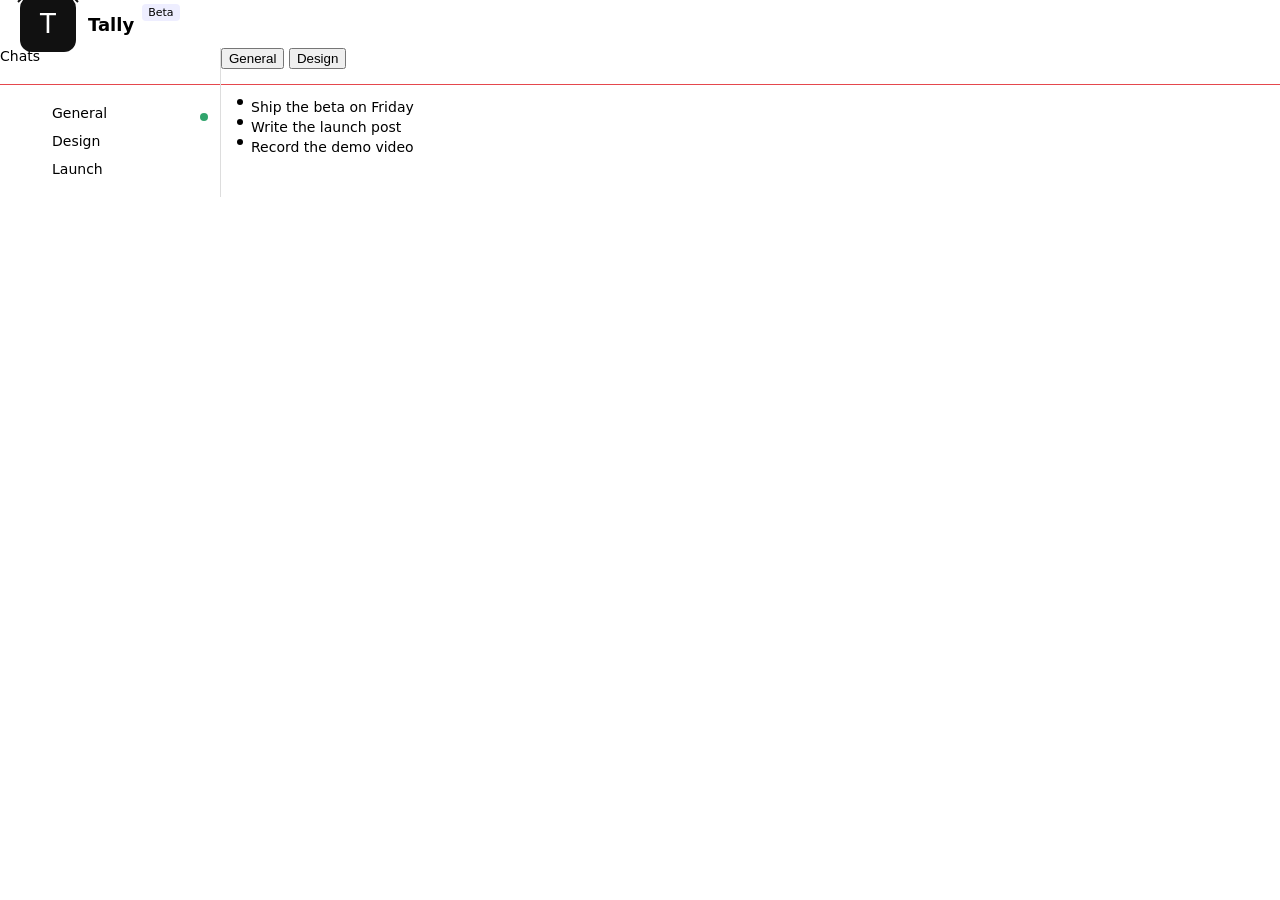
==== web/index.html @ 463aff46 "Tally: the fixture app of the Slack replay evals" ====
<!doctype html>
<html lang="en">
  <head>
    <meta charset="utf-8" />
    <title>Tally</title>
    <link rel="stylesheet" href="styles/base.css" />
    <link rel="stylesheet" href="styles/header.css" />
    <link rel="stylesheet" href="styles/sidebar.css" />
    <link rel="stylesheet" href="styles/conversation.css" />
    <link rel="stylesheet" href="styles/density.css" />
  </head>
  <body class="density-regular">
    <header class="app-header">
      <img class="app-logo" src="../assets/logo.svg" alt="" />
      <h1 class="app-title">Tally</h1>
      <span class="header-badge">Beta</span>
    </header>
    <div class="app-body">
      <nav class="sidebar">
        <div class="sidebar-header">Chats</div>
        <ul class="sidebar-list">
          <li class="sidebar-item">
            General
            <span class="sidebar-live-indicator" title="Live"></span>
          </li>
          <li class="sidebar-item">Design</li>
          <li class="sidebar-item">Launch</li>
        </ul>
      </nav>
      <main class="main">
        <div class="tab-strip">
          <button class="tab tab--active">General</button>
          <button class="tab">Design</button>
        </div>
        <ul class="cv-list">
          <li class="cv-li"><span class="cv-li__bullet"></span><span class="cv-li__text">Ship the beta on Friday</span></li>
          <li class="cv-li"><span class="cv-li__bullet"></span><span class="cv-li__text">Write the launch post</span></li>
          <li class="cv-li"><span class="cv-li__bullet"></span><span class="cv-li__text">Record the demo video</span></li>
        </ul>
      </main>
    </div>
    <script type="module" src="src/settings.js"></script>
    <script type="module" src="src/update.js"></script>
  </body>
</html>
---- web/styles/base.css ----
:root {
  --chat-font-size: 14px;
  --line: #e5484d;
}
body {
  margin: 0;
  font-family: system-ui, sans-serif;
  font-size: var(--chat-font-size);
}
.app-body {
  display: flex;
}
.main {
  flex: 1;
}
---- web/styles/header.css ----
.app-header {
  display: flex;
  align-items: center;
  height: 48px;
  padding: 0 16px;
  gap: 8px;
}
.app-title {
  font-size: 18px;
  margin: 0;
}
/* The badge next to the title. */
.header-badge {
  align-self: flex-start;
  margin-top: 4px;
  padding: 2px 6px;
  border-radius: 4px;
  background: #eef;
  font-size: 11px;
}
---- web/styles/sidebar.css ----
.sidebar {
  width: 220px;
  border-right: 1px solid #ddd;
}
.sidebar-item {
  position: relative;
  padding: 6px 12px;
  list-style: none;
}
/* A pulsing dot on a chat that is live. */
.sidebar-live-indicator {
  position: absolute;
  right: 12px;
  top: 50%;
  width: 8px;
  height: 8px;
  border-radius: 50%;
  background: #30a46c;
  animation: pulse 1.2s infinite;
}
@keyframes pulse {
  50% {
    opacity: 0.3;
  }
}
---- web/styles/conversation.css ----
.cv-list {
  margin: 0;
  padding: 12px 16px;
}
.cv-li {
  display: flex;
  align-items: flex-start;
  gap: 8px;
  list-style: none;
  line-height: 20px;
}
/* The bullet of each line. */
.cv-li__bullet {
  flex: none;
  width: 6px;
  height: 6px;
  margin-top: 2px;
  border-radius: 50%;
  background: currentColor;
}
---- web/styles/density.css ----
/*
 * Density: how tight the chrome is. The sidebar header's bottom border (red) and the tab strip's bottom border (red)
 * should form one straight line at every density.
 */
.sidebar-header {
  height: var(--sidebar-header-height);
  border-bottom: 1px solid var(--line);
}
.tab-strip {
  height: var(--tab-strip-height);
  border-bottom: 1px solid var(--line);
}
.density-compact {
  --sidebar-header-height: 28px;
  --tab-strip-height: 30px;
}
.density-regular {
  --sidebar-header-height: 36px;
  --tab-strip-height: 36px;
}
.density-roomy {
  --sidebar-header-height: 44px;
  --tab-strip-height: 47px;
}
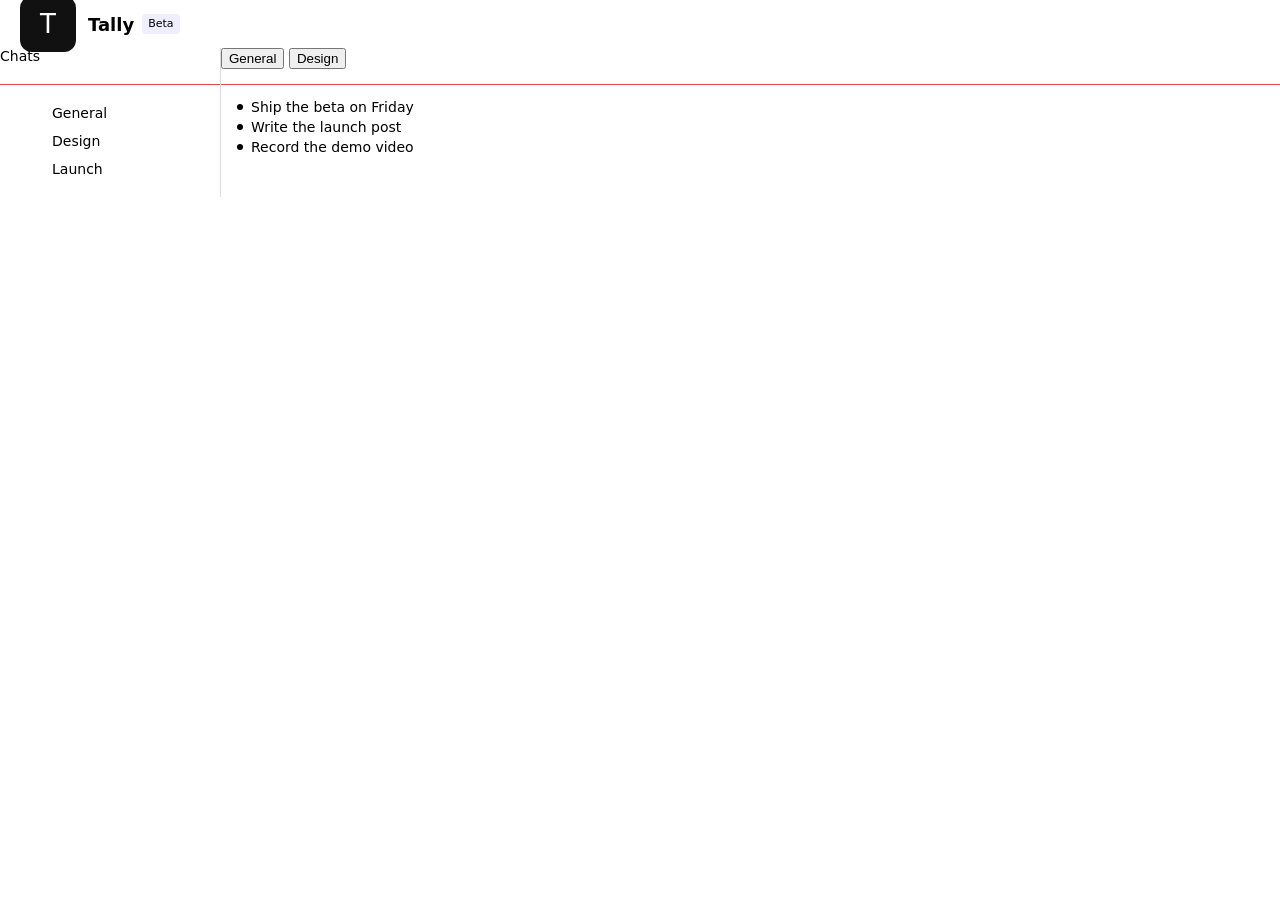
==== commit 32750e1b: "Remove pulsing live dot from sidebar Co-authored-by: recursive agent slack-dn2zpxtv7b-1795382636-545" ====
--- a/web/index.html
+++ b/web/index.html
@@ -21,7 +21,6 @@
         <ul class="sidebar-list">
           <li class="sidebar-item">
             General
-            <span class="sidebar-live-indicator" title="Live"></span>
           </li>
           <li class="sidebar-item">Design</li>
           <li class="sidebar-item">Launch</li>
--- a/web/styles/header.css
+++ b/web/styles/header.css
@@ -11,10 +11,9 @@
 }
 /* The badge next to the title. */
 .header-badge {
-  align-self: flex-start;
-  margin-top: 4px;
   padding: 2px 6px;
   border-radius: 4px;
   background: #eef;
   font-size: 11px;
+  line-height: 1.4;
 }
--- a/web/styles/sidebar.css
+++ b/web/styles/sidebar.css
@@ -7,19 +7,3 @@
   padding: 6px 12px;
   list-style: none;
 }
-/* A pulsing dot on a chat that is live. */
-.sidebar-live-indicator {
-  position: absolute;
-  right: 12px;
-  top: 50%;
-  width: 8px;
-  height: 8px;
-  border-radius: 50%;
-  background: #30a46c;
-  animation: pulse 1.2s infinite;
-}
-@keyframes pulse {
-  50% {
-    opacity: 0.3;
-  }
-}
--- a/web/styles/conversation.css
+++ b/web/styles/conversation.css
@@ -14,7 +14,7 @@
   flex: none;
   width: 6px;
   height: 6px;
-  margin-top: 2px;
+  margin-top: 7px; /* (20px line-height - 6px) / 2: centered on the first line */
   border-radius: 50%;
   background: currentColor;
 }
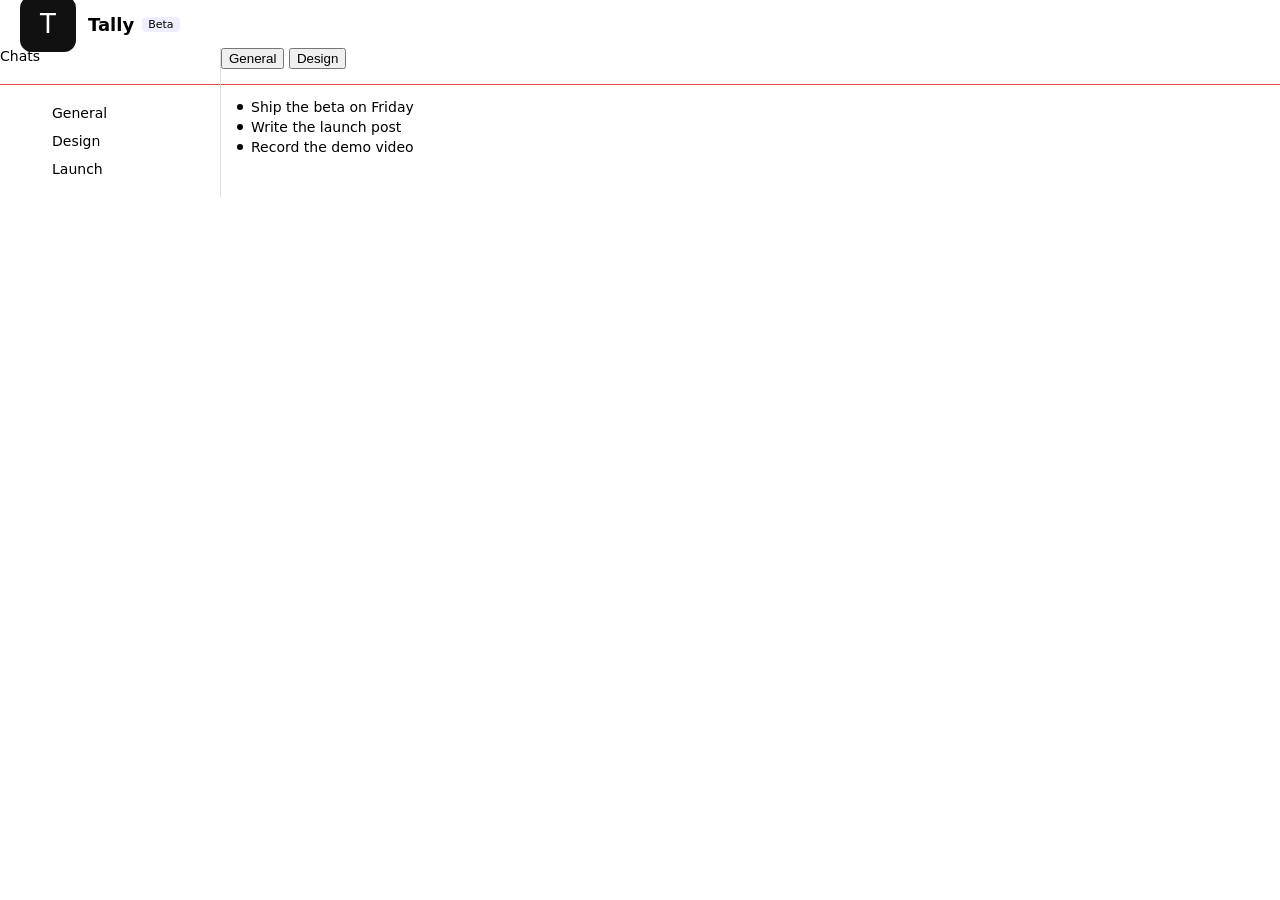
==== commit 1211f7b9: "Remove pulsing live dot from sidebar Co-authored-by: recursive agent slack-dk81x7ee5r-1795399309-739" ====
--- a/web/index.html
+++ b/web/index.html
@@ -19,9 +19,7 @@
       <nav class="sidebar">
         <div class="sidebar-header">Chats</div>
         <ul class="sidebar-list">
-          <li class="sidebar-item">
-            General
-          </li>
+          <li class="sidebar-item">General</li>
           <li class="sidebar-item">Design</li>
           <li class="sidebar-item">Launch</li>
         </ul>
--- a/web/styles/header.css
+++ b/web/styles/header.css
@@ -11,9 +11,9 @@
 }
 /* The badge next to the title. */
 .header-badge {
+  line-height: 1;
   padding: 2px 6px;
   border-radius: 4px;
   background: #eef;
   font-size: 11px;
-  line-height: 1.4;
 }
--- a/web/styles/density.css
+++ b/web/styles/density.css
@@ -1,24 +1,22 @@
 /*
  * Density: how tight the chrome is. The sidebar header's bottom border (red) and the tab strip's bottom border (red)
  * should form one straight line at every density.
+ * Both use --sidebar-header-height so the two lines always align.
  */
 .sidebar-header {
   height: var(--sidebar-header-height);
   border-bottom: 1px solid var(--line);
 }
 .tab-strip {
-  height: var(--tab-strip-height);
+  height: var(--sidebar-header-height);
   border-bottom: 1px solid var(--line);
 }
 .density-compact {
   --sidebar-header-height: 28px;
-  --tab-strip-height: 30px;
 }
 .density-regular {
   --sidebar-header-height: 36px;
-  --tab-strip-height: 36px;
 }
 .density-roomy {
   --sidebar-header-height: 44px;
-  --tab-strip-height: 47px;
 }
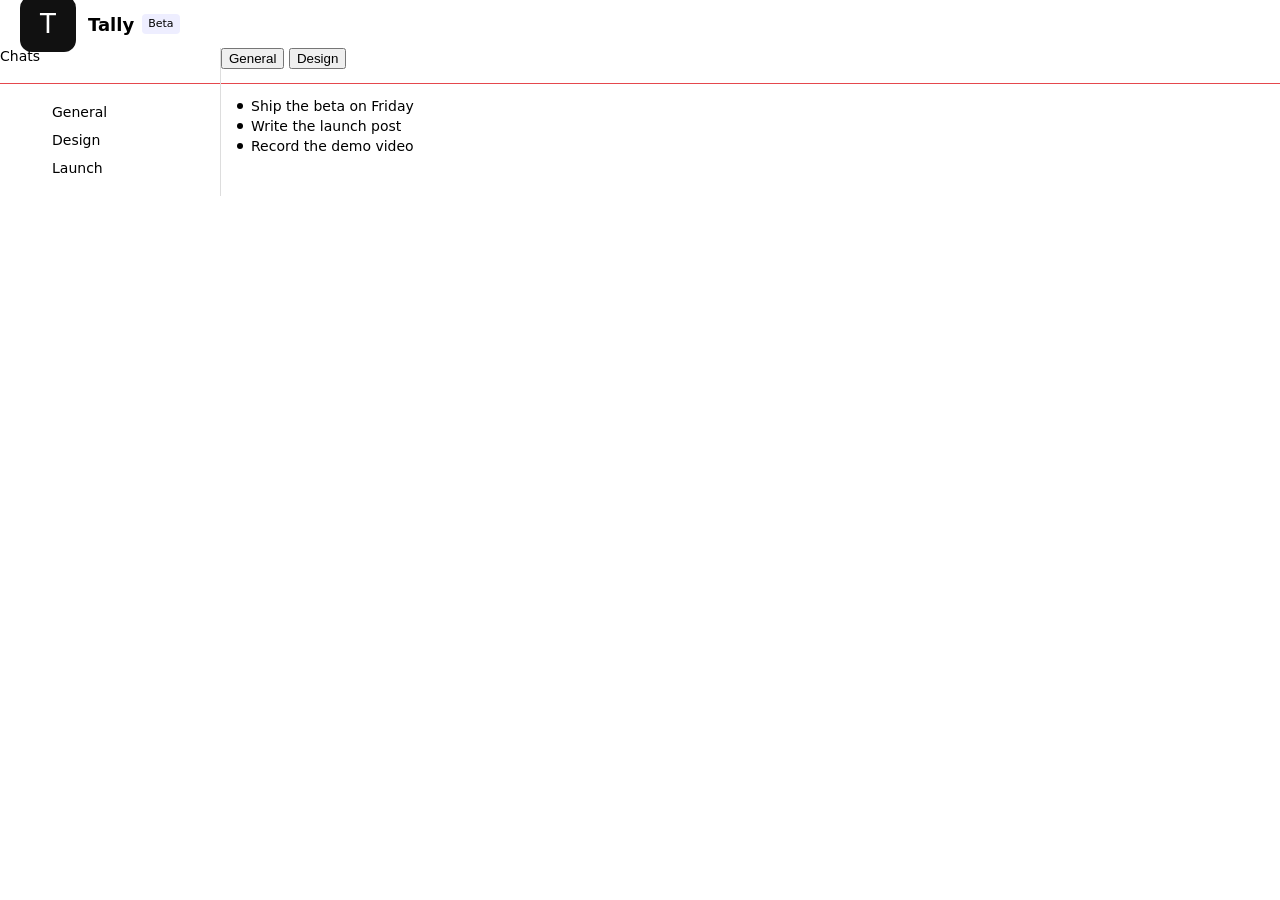
==== commit 9334691b: "Remove pulsing live dot from sidebar Co-authored-by: recursive agent slack-dx2vnrgylp-1795406584-589" ====
--- a/web/index.html
+++ b/web/index.html
@@ -19,7 +19,9 @@
       <nav class="sidebar">
         <div class="sidebar-header">Chats</div>
         <ul class="sidebar-list">
-          <li class="sidebar-item">General</li>
+          <li class="sidebar-item">
+            General
+          </li>
           <li class="sidebar-item">Design</li>
           <li class="sidebar-item">Launch</li>
         </ul>
--- a/web/styles/header.css
+++ b/web/styles/header.css
@@ -11,7 +11,8 @@
 }
 /* The badge next to the title. */
 .header-badge {
-  line-height: 1;
+  align-self: center;
+  line-height: 1.4;
   padding: 2px 6px;
   border-radius: 4px;
   background: #eef;
--- a/web/styles/conversation.css
+++ b/web/styles/conversation.css
@@ -14,7 +14,8 @@
   flex: none;
   width: 6px;
   height: 6px;
-  margin-top: 7px; /* (20px line-height - 6px) / 2: centered on the first line */
+  /* Centre the dot on the first 20px text line: (20px - 6px) / 2. */
+  margin-top: 7px;
   border-radius: 50%;
   background: currentColor;
 }
--- a/web/styles/density.css
+++ b/web/styles/density.css
@@ -1,22 +1,26 @@
 /*
  * Density: how tight the chrome is. The sidebar header's bottom border (red) and the tab strip's bottom border (red)
  * should form one straight line at every density.
- * Both use --sidebar-header-height so the two lines always align.
  */
 .sidebar-header {
   height: var(--sidebar-header-height);
+  box-sizing: border-box;
   border-bottom: 1px solid var(--line);
 }
 .tab-strip {
-  height: var(--sidebar-header-height);
+  height: var(--tab-strip-height);
+  box-sizing: border-box;
   border-bottom: 1px solid var(--line);
 }
 .density-compact {
   --sidebar-header-height: 28px;
+  --tab-strip-height: var(--sidebar-header-height);
 }
 .density-regular {
   --sidebar-header-height: 36px;
+  --tab-strip-height: var(--sidebar-header-height);
 }
 .density-roomy {
   --sidebar-header-height: 44px;
+  --tab-strip-height: var(--sidebar-header-height);
 }
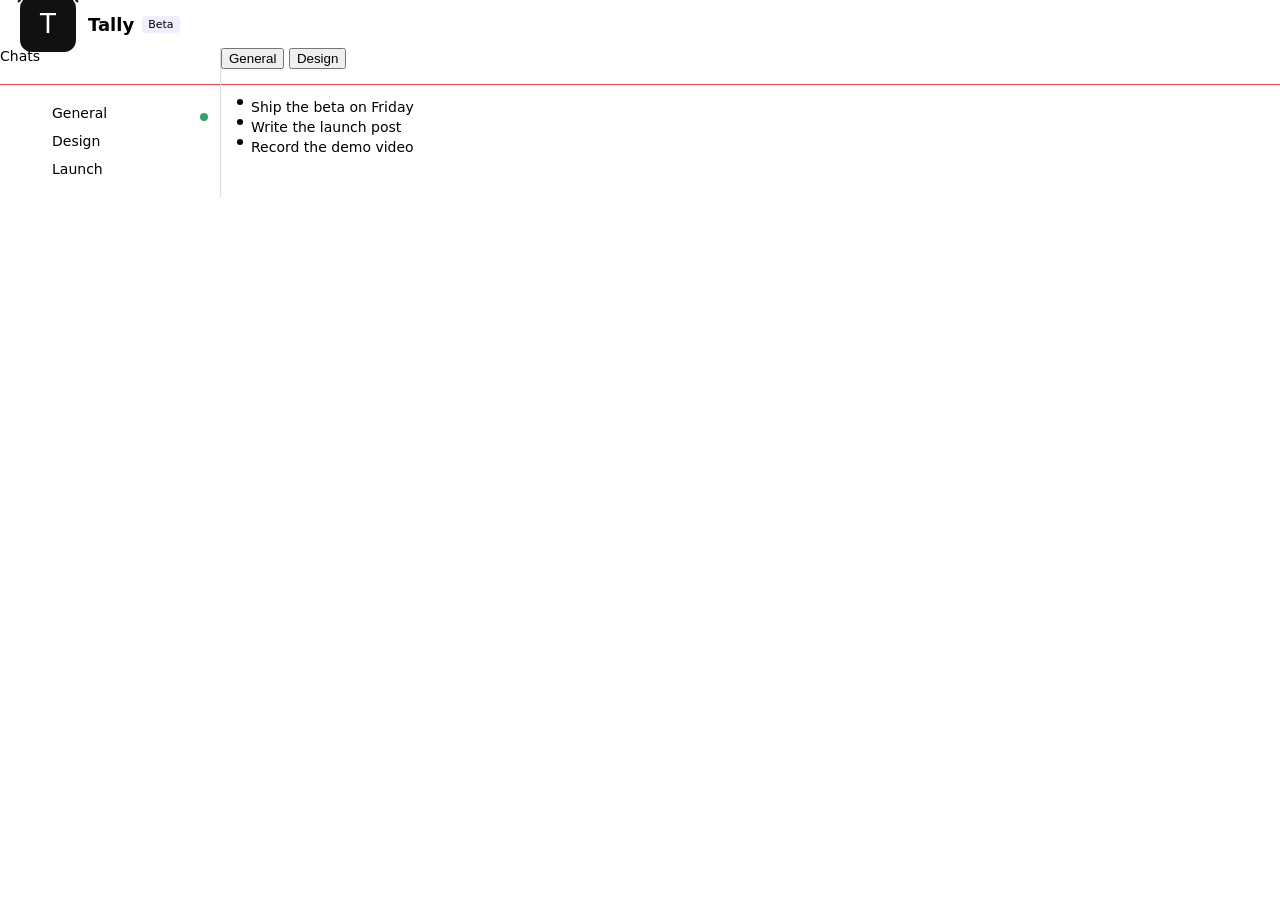
==== commit 8654e919: "Tally: the fixture app of the Slack replay evals Vertically center the Beta badge in the header" ====
--- a/web/index.html
+++ b/web/index.html
@@ -21,6 +21,7 @@
         <ul class="sidebar-list">
           <li class="sidebar-item">
             General
+            <span class="sidebar-live-indicator" title="Live"></span>
           </li>
           <li class="sidebar-item">Design</li>
           <li class="sidebar-item">Launch</li>
--- a/web/styles/header.css
+++ b/web/styles/header.css
@@ -12,7 +12,6 @@
 /* The badge next to the title. */
 .header-badge {
   align-self: center;
-  line-height: 1.4;
   padding: 2px 6px;
   border-radius: 4px;
   background: #eef;
--- a/web/styles/sidebar.css
+++ b/web/styles/sidebar.css
@@ -7,3 +7,19 @@
   padding: 6px 12px;
   list-style: none;
 }
+/* A pulsing dot on a chat that is live. */
+.sidebar-live-indicator {
+  position: absolute;
+  right: 12px;
+  top: 50%;
+  width: 8px;
+  height: 8px;
+  border-radius: 50%;
+  background: #30a46c;
+  animation: pulse 1.2s infinite;
+}
+@keyframes pulse {
+  50% {
+    opacity: 0.3;
+  }
+}
--- a/web/styles/conversation.css
+++ b/web/styles/conversation.css
@@ -14,8 +14,7 @@
   flex: none;
   width: 6px;
   height: 6px;
-  /* Centre the dot on the first 20px text line: (20px - 6px) / 2. */
-  margin-top: 7px;
+  margin-top: 2px;
   border-radius: 50%;
   background: currentColor;
 }
--- a/web/styles/density.css
+++ b/web/styles/density.css
@@ -4,23 +4,21 @@
  */
 .sidebar-header {
   height: var(--sidebar-header-height);
-  box-sizing: border-box;
   border-bottom: 1px solid var(--line);
 }
 .tab-strip {
   height: var(--tab-strip-height);
-  box-sizing: border-box;
   border-bottom: 1px solid var(--line);
 }
 .density-compact {
   --sidebar-header-height: 28px;
-  --tab-strip-height: var(--sidebar-header-height);
+  --tab-strip-height: 30px;
 }
 .density-regular {
   --sidebar-header-height: 36px;
-  --tab-strip-height: var(--sidebar-header-height);
+  --tab-strip-height: 36px;
 }
 .density-roomy {
   --sidebar-header-height: 44px;
-  --tab-strip-height: var(--sidebar-header-height);
+  --tab-strip-height: 47px;
 }
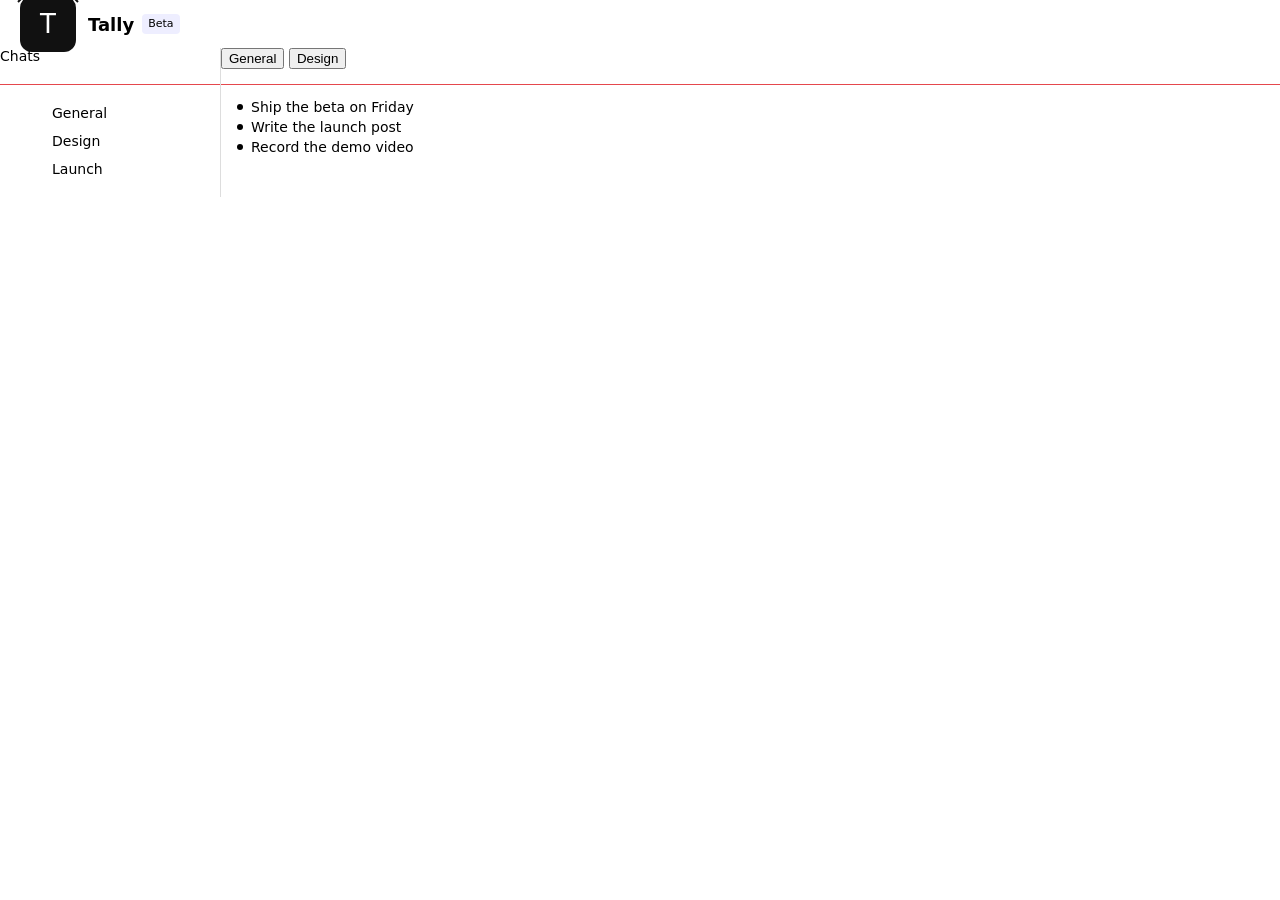
==== commit 55cb140c: "Remove pulsing live dot from sidebar Co-authored-by: recursive agent slack-dksj21b180-1795426448-843" ====
--- a/web/index.html
+++ b/web/index.html
@@ -21,7 +21,6 @@
         <ul class="sidebar-list">
           <li class="sidebar-item">
             General
-            <span class="sidebar-live-indicator" title="Live"></span>
           </li>
           <li class="sidebar-item">Design</li>
           <li class="sidebar-item">Launch</li>
--- a/web/styles/header.css
+++ b/web/styles/header.css
@@ -12,6 +12,7 @@
 /* The badge next to the title. */
 .header-badge {
   align-self: center;
+  line-height: 1.4;
   padding: 2px 6px;
   border-radius: 4px;
   background: #eef;
--- a/web/styles/sidebar.css
+++ b/web/styles/sidebar.css
@@ -7,19 +7,3 @@
   padding: 6px 12px;
   list-style: none;
 }
-/* A pulsing dot on a chat that is live. */
-.sidebar-live-indicator {
-  position: absolute;
-  right: 12px;
-  top: 50%;
-  width: 8px;
-  height: 8px;
-  border-radius: 50%;
-  background: #30a46c;
-  animation: pulse 1.2s infinite;
-}
-@keyframes pulse {
-  50% {
-    opacity: 0.3;
-  }
-}
--- a/web/styles/conversation.css
+++ b/web/styles/conversation.css
@@ -14,7 +14,7 @@
   flex: none;
   width: 6px;
   height: 6px;
-  margin-top: 2px;
+  margin-top: 7px; /* (20px line - 6px bullet) / 2: centered on the first line */
   border-radius: 50%;
   background: currentColor;
 }
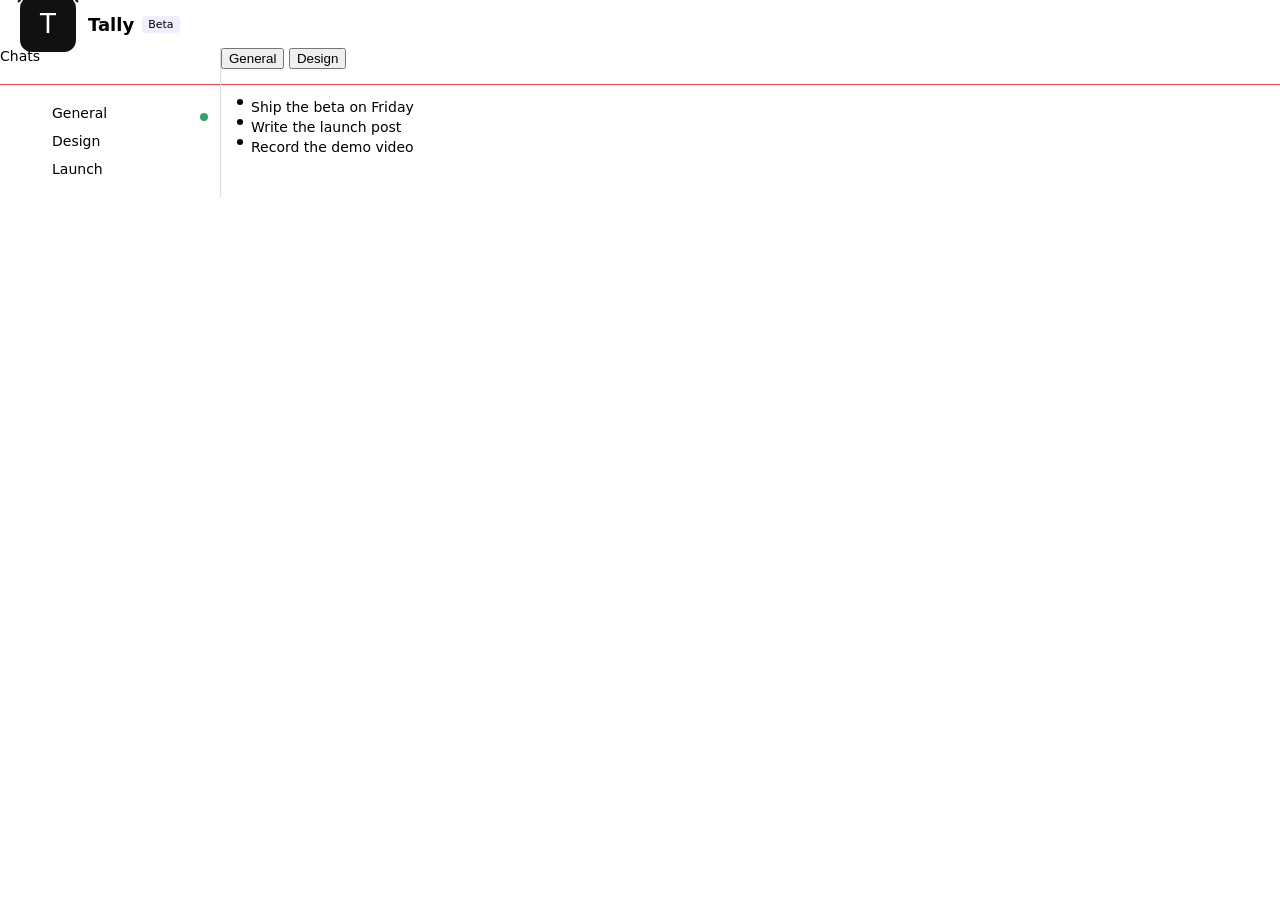
==== commit c21b4371: "Tally: the fixture app of the Slack replay evals Vertically center the Beta badge in the header" ====
--- a/web/index.html
+++ b/web/index.html
@@ -21,6 +21,7 @@
         <ul class="sidebar-list">
           <li class="sidebar-item">
             General
+            <span class="sidebar-live-indicator" title="Live"></span>
           </li>
           <li class="sidebar-item">Design</li>
           <li class="sidebar-item">Launch</li>
--- a/web/styles/header.css
+++ b/web/styles/header.css
@@ -12,7 +12,6 @@
 /* The badge next to the title. */
 .header-badge {
   align-self: center;
-  line-height: 1.4;
   padding: 2px 6px;
   border-radius: 4px;
   background: #eef;
--- a/web/styles/sidebar.css
+++ b/web/styles/sidebar.css
@@ -7,3 +7,19 @@
   padding: 6px 12px;
   list-style: none;
 }
+/* A pulsing dot on a chat that is live. */
+.sidebar-live-indicator {
+  position: absolute;
+  right: 12px;
+  top: 50%;
+  width: 8px;
+  height: 8px;
+  border-radius: 50%;
+  background: #30a46c;
+  animation: pulse 1.2s infinite;
+}
+@keyframes pulse {
+  50% {
+    opacity: 0.3;
+  }
+}
--- a/web/styles/conversation.css
+++ b/web/styles/conversation.css
@@ -14,7 +14,7 @@
   flex: none;
   width: 6px;
   height: 6px;
-  margin-top: 7px; /* (20px line - 6px bullet) / 2: centered on the first line */
+  margin-top: 2px;
   border-radius: 50%;
   background: currentColor;
 }
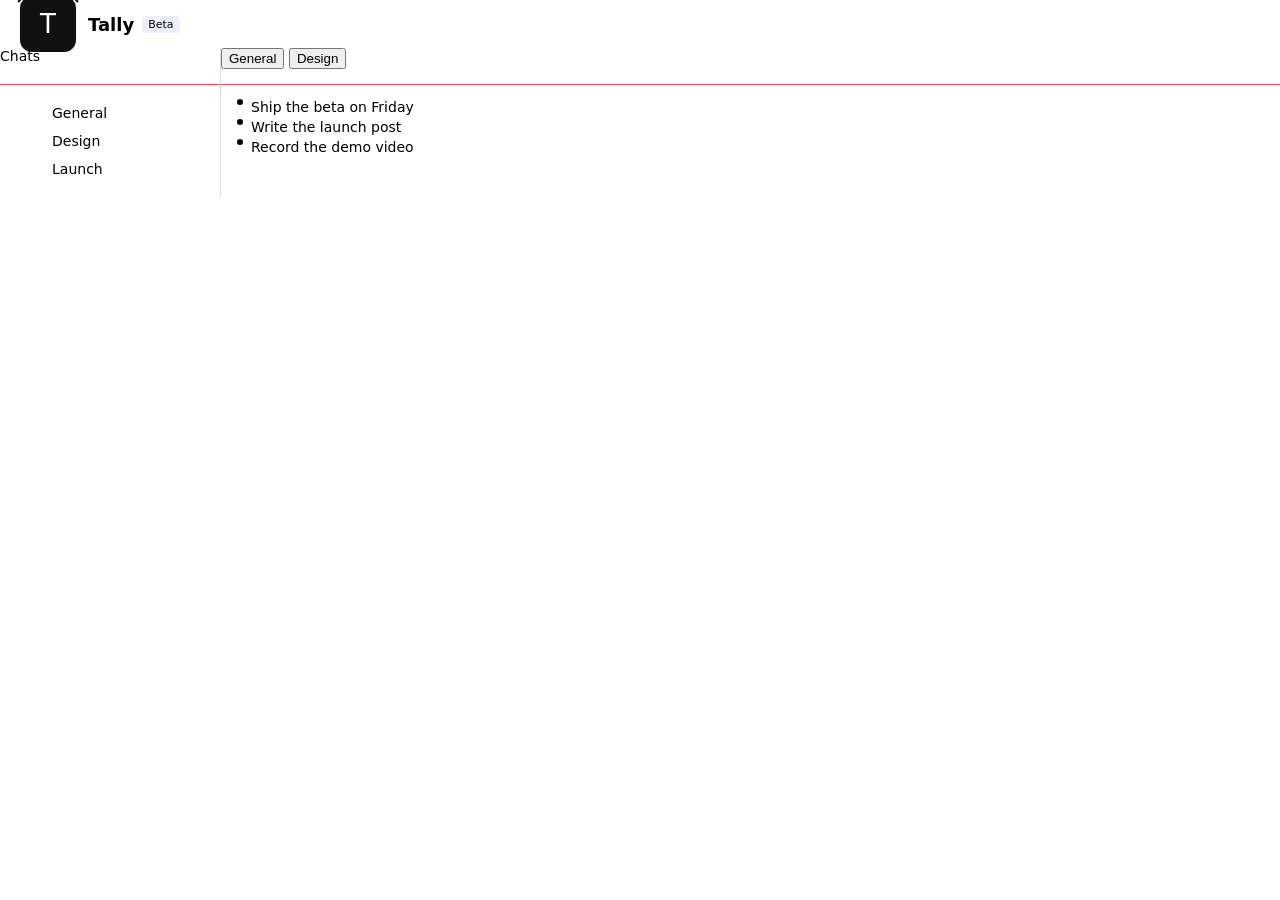
==== commit 071fe950: "Remove pulsing live dot from sidebar" ====
--- a/web/index.html
+++ b/web/index.html
@@ -21,7 +21,6 @@
         <ul class="sidebar-list">
           <li class="sidebar-item">
             General
-            <span class="sidebar-live-indicator" title="Live"></span>
           </li>
           <li class="sidebar-item">Design</li>
           <li class="sidebar-item">Launch</li>
--- a/web/styles/header.css
+++ b/web/styles/header.css
@@ -11,7 +11,6 @@
 }
 /* The badge next to the title. */
 .header-badge {
-  align-self: center;
   padding: 2px 6px;
   border-radius: 4px;
   background: #eef;
--- a/web/styles/sidebar.css
+++ b/web/styles/sidebar.css
@@ -7,19 +7,3 @@
   padding: 6px 12px;
   list-style: none;
 }
-/* A pulsing dot on a chat that is live. */
-.sidebar-live-indicator {
-  position: absolute;
-  right: 12px;
-  top: 50%;
-  width: 8px;
-  height: 8px;
-  border-radius: 50%;
-  background: #30a46c;
-  animation: pulse 1.2s infinite;
-}
-@keyframes pulse {
-  50% {
-    opacity: 0.3;
-  }
-}
